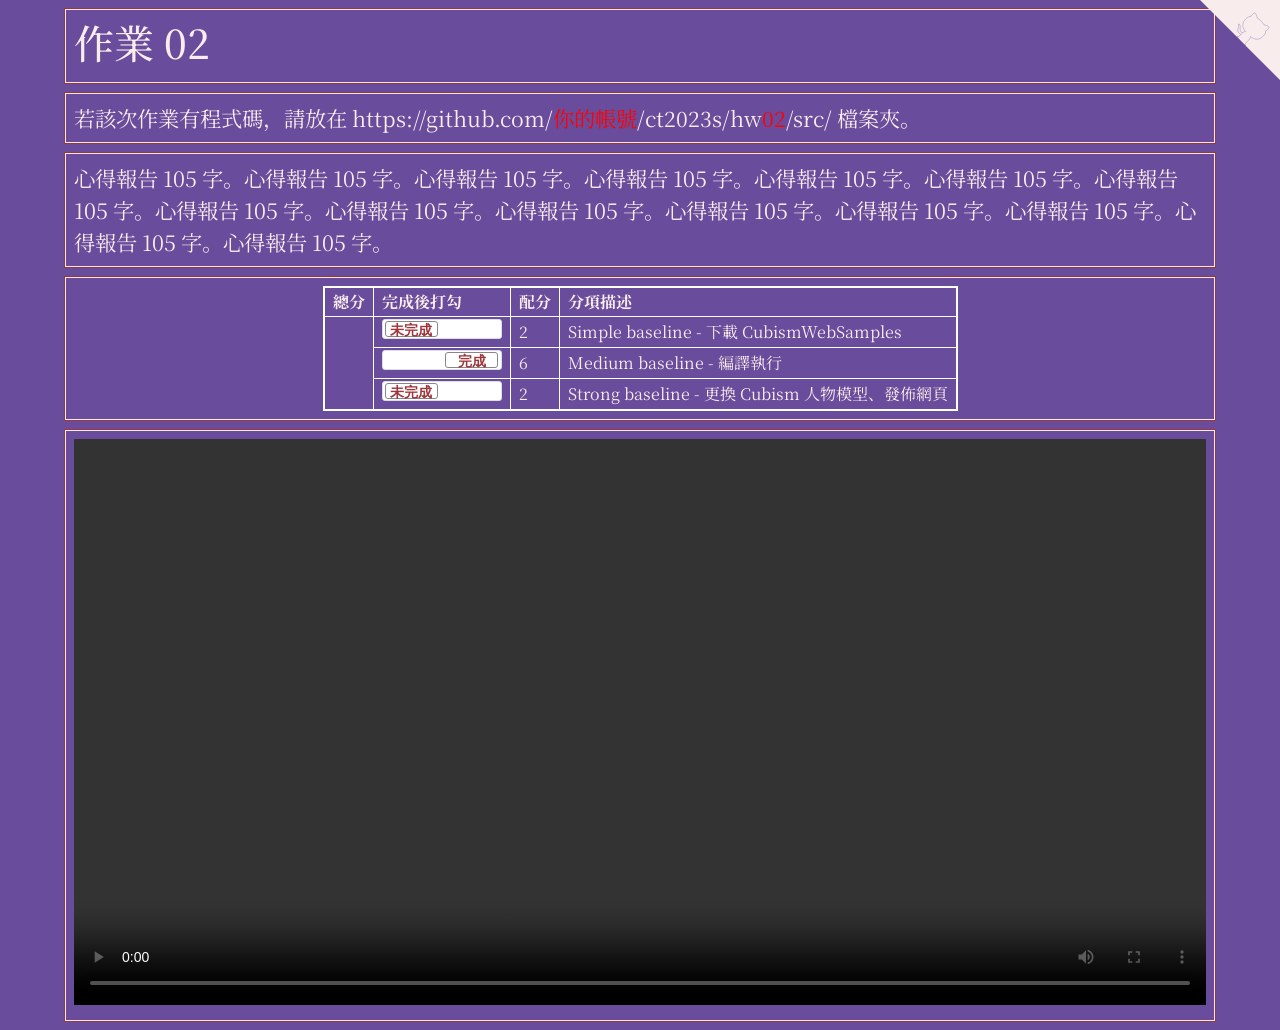
==== hw02/index.html @ 920e3bea "Add files via upload" ====
<!doctype html>
<html lang="zh-Hant-TW">
<head>
<!-- Required meta tags -->
<meta charset="utf-8">
<meta name="viewport" content="width=device-width, initial-scale=1">

<!-- D3, jquery -->
<script src="https://d3js.org/d3.v3.min.js" charset="utf-8"></script>
<script src="https://code.jquery.com/jquery-3.6.0.min.js" charset="utf-8"></script>

<!-- Bootstrap CSS -->
<link href="https://cdn.jsdelivr.net/npm/bootstrap@5.1.1/dist/css/bootstrap.min.css" rel="stylesheet">
<script src="https://cdn.jsdelivr.net/npm/bootstrap@5.1.1/dist/js/bootstrap.bundle.min.js"></script>

<title>作品集 Portfolio</title>
<style type="text/css">
  @import url('https://fonts.googleapis.com/css2?family=Noto+Serif+JP:wght@200&display=swap');

  table {
  border-collapse: collapse;
  border: 2px solid white; /* rgba(217,140,144,1) */
  font-size:  12pt;
  margin-left: auto;
  margin-right: auto;
  }

  td,
  th {
  border: 1px solid white;
  padding: 2px 8px;
  }

  .flipswitch
  {
      position: relative;
      background: white;
      width: 120px;
      height: 20px;
      -webkit-appearance: initial;
      border-radius: 3px;
      -webkit-tap-highlight-color: rgba(0, 0, 0, 0);
      outline:none;
      font-size: 14px;
      font-family: Trebuchet, Arial, sans-serif;
      font-weight: bold;
      cursor:pointer;
      border:1px solid #ddd;
  }
  .flipswitch:after
  {
      position:absolute;
      top:5%;
      display:block; 
      line-height:16px;
      width:45%;
      height:90%;
      background:#fff;
      box-sizing:border-box;
      text-align:center;
      transition: all 0.3s ease-in 0s; 
      color:rgba(159,53,58,1);
      border:#888 1px solid;
      border-radius:3px;
  }
  .flipswitch:after
  {
      left:2%;
      content: "未完成";
  }
  .flipswitch:checked:after
  {
      left:53%;
      content: "完成";
  }

  body {
    background-color: rgb(106, 76, 156); /* #6A4C9C */
    color: rgb(106, 76, 156);
    font-family: 'Noto Serif JP', serif;
  }

  .container-fluid {
    width:  90%;
  }

  .hw12 {
    border: 1px solid rgb(159, 53, 58);
    margin-top: 8px;
    margin-bottom: 8px;
  }

  .twenty {
    border: 1px solid #f9eced;
    color: #f9eced;
    padding: 8px;
    font-size: 16pt;
  }

  .twenty:hover {
      box-shadow: 0 0 5px 3px #f9eced;
      color: cyan; 
      text-shadow: 0 0 6px #FFFFFF, 0 0 6px #000000;
  }

  .github-corner:hover 
  .octo-arm {
    animation: octocat-wave 560ms ease-in-out
  }
  @keyframes octocat-wave {
    0%,100% {
      transform:rotate(0)
    }
    20%,60% {
      transform:rotate(-25deg)
    }
    40%,80% {
      transform:rotate(10deg)
    }
  }
  @media (max-width:500px) {
    .github-corner:hover 
    .octo-arm {
      animation:none
    }

    .github-corner 
    .octo-arm {
      animation: octocat-wave 560ms ease-in-out
    }
  }

  /* 波浪 */
  a {
    color:yellow;
    text-decoration: none; 
    background: url("data:image/svg+xml,%3Csvg xmlns='http://www.w3.org/2000/svg' viewBox='0 0 20 4'%3E%3Cpath fill='none' stroke='%23fff' d='M0 3.5c5 0 5-3 10-3s5 3 10 3 5-3 10-3 5 3 10 3'/%3E%3C/svg%3E") repeat-x 0 100%; 
    background-size:20px auto; 
    animation: waveMove 1s infinite linear;
  }

  a:hover {
    color:#f30;
    text-decoration: none;
    background: none;
    animation: none;
    text-decoration: underline;
    padding:2px 0;
  }
  @keyframes waveMove {
    from { background-position:0 100%; }
    to { background-position:20px 100%; }
  }
  /* 波浪 */
</style>
</head>
<body>
<!-- https://alexlenail.me/NN-SVG/about.html -->
<a href="https://github.com/你的帳號/ct2023s/" class="github-corner" aria-label="View source on Github">
  <svg width="80" height="80" viewBox="0 0 250 250" style="fill:#f9eced; color:#fff; position: absolute; top: 0; border: 0; right: 0;" aria-hidden="true">
    <path d="M0,0 L115,115 L130,115 L142,142 L250,250 L250,0 Z"></path>
    <path d="M128.3,109.0 C113.8,99.7 119.0,89.6 119.0,89.6 C122.0,82.7 120.5,78.6 120.5,78.6 C119.2,72.0 123.4,76.3 123.4,76.3 C127.3,80.9 125.5,87.3 125.5,87.3 C122.9,97.6 130.6,101.9 134.4,103.2" fill="#f9eced" stroke="#6A4C9C" style="transform-origin: 130px 106px;" class="octo-arm"></path>
    <path d="M115.0,115.0 C114.9,115.1 118.7,116.5 119.8,115.4 L133.7,101.6 C136.9,99.2 139.9,98.4 142.2,98.6 C133.8,88.0 127.5,74.4 143.8,58.0 C148.5,53.4 154.0,51.2 159.7,51.0 C160.3,49.4 163.2,43.6 171.4,40.1 C171.4,40.1 176.1,42.5 178.8,56.2 C183.1,58.6 187.2,61.8 190.9,65.4 C194.5,69.0 197.7,73.2 200.1,77.6 C213.8,80.2 216.3,84.9 216.3,84.9 C212.7,93.1 206.9,96.0 205.4,96.6 C205.1,102.4 203.0,107.8 198.3,112.5 C181.9,128.9 168.3,122.5 157.7,114.1 C157.9,116.9 156.7,120.9 152.7,124.9 L141.0,136.5 C139.8,137.7 141.6,141.9 141.8,141.8 Z" fill="#f9eced" stroke="#6A4C9C" class="octo-body"></path>
  </svg>
</a>

<div class="container-fluid">

  <!-- ------------------------------------------------>
  <div class="row hw12">
    <div class="col-md-12 twenty">
      <h1>作業 02</h1>
    </div>
  </div>

  <!-- ------------------------------------------------>
  <div class="row hw12">
    <div class="col-md-12 twenty">
      若該次作業有程式碼，請放在 https://github.com/<span style="color:red;">你的帳號</span>/ct2023s/hw<span style="color:red;">02</span>/src/ 檔案夾。
    </div>
  </div>

  <!-- ------------------------------------------------>
  <div class="row hw12">
    <div class="col-md-12 twenty">
      心得報告 105 字。心得報告 105 字。心得報告 105 字。心得報告 105 字。心得報告 105 字。心得報告 105 字。心得報告 105 字。心得報告 105 字。心得報告 105 字。心得報告 105 字。心得報告 105 字。心得報告 105 字。心得報告 105 字。心得報告 105 字。心得報告 105 字。
    </div>
  </div>

  <!-- ------------------------------------------------>
  <div class="row hw12">
    <div class="col-md-12 twenty">
      <table>
        <tr>
          <th>總分</th>
          <th>完成後打勾</th>
          <th>配分</th>
          <th>分項描述</th>
        </tr>
        <tr>
          <td rowspan="7" id="myTotal"></td>
          <td><input type="checkbox" class="flipswitch" id="myCheckbox1"></td>
          <td id='m1'>2</td>
          <td>Simple baseline - 下載 CubismWebSamples</td>
        </tr>
        <tr>
          <td><input type="checkbox" class="flipswitch" id="myCheckbox2" checked></td>
          <td id='m2'>6</td>
          <td>Medium baseline - 編譯執行 </td>
        </tr>
        <tr>
          <td><input type="checkbox" class="flipswitch" id="myCheckbox3"></td>
          <td id='m3'>2</td>
          <td>Strong baseline - 更換 Cubism 人物模型、發佈網頁 </td>
        </tr>
      </table>
    </div>
  </div>

  <!-- ------------------------------------------------>
  <div class="row hw12">
    <div class="col-md-12 twenty">
      <video id="video1" style="width:100%;max-width:100%;" controls="">
        <source src="https://www.w3schools.com/html/mov_bbb.mp4" type="video/mp4">
      </video>
    </div>
  </div>

  <!-- ------------------------------------------------>

  <!-- ------------------------------------------------>


<script>
  $(function() {
    var f = function() {
      $(this).next().text($(this).is(':checked') ? '做完' : '未做完');
    };
    $('input').change(f).trigger('change');
  });

  d3.select("#myCheckbox1").on("change",update);
  d3.select("#myCheckbox2").on("change",update);
  d3.select("#myCheckbox3").on("change",update);
  d3.select("#myCheckbox4").on("change",update);
  d3.select("#myCheckbox5").on("change",update);
  d3.select("#myCheckbox6").on("change",update);
  d3.select("#myCheckbox7").on("change",update);

  update();
  
  function update(){

    var score = 0;

    if (d3.select("#myCheckbox1").property("checked")){
      score += parseInt(d3.select('#m1').html());
    }

    if (d3.select("#myCheckbox2").property("checked")){
      score += parseInt(d3.select('#m2').html());   
    }

    if (d3.select("#myCheckbox3").property("checked")){
      score += parseInt(d3.select('#m3').html());   
    }

    d3.select("#myTotal").html(score);    
  }
</script>

</body>
</html>
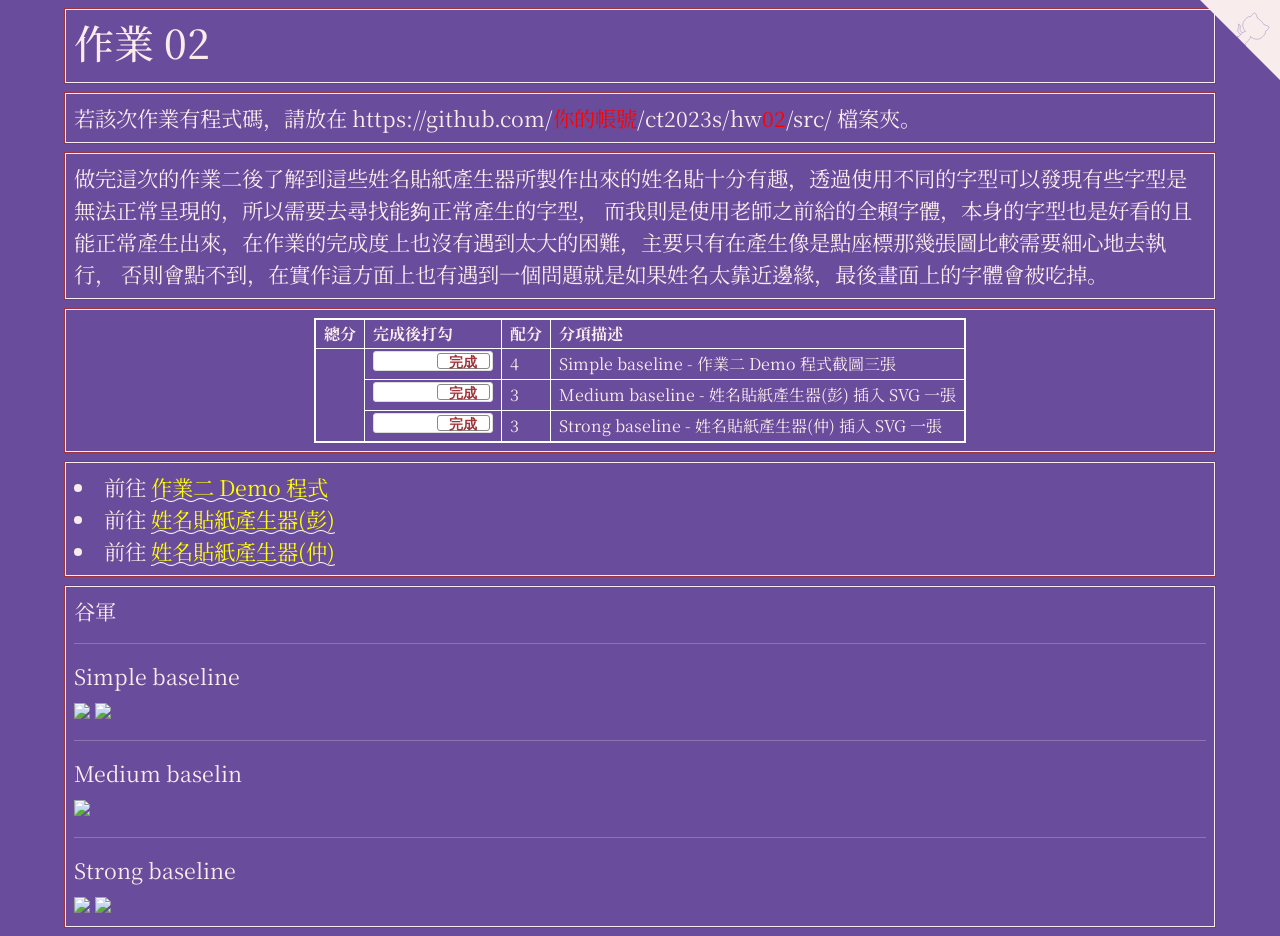
==== commit e8d655af: "Update index.html" ====
--- a/hw02/index.html
+++ b/hw02/index.html
@@ -14,6 +14,8 @@
 <script src="https://cdn.jsdelivr.net/npm/bootstrap@5.1.1/dist/js/bootstrap.bundle.min.js"></script>
 
 <title>作品集 Portfolio</title>
+<!-- https://alexlenail.me/NN-SVG/about.html -->
+<link rel="icon" href="../hw00/favicon.svg"/>
 <style type="text/css">
   @import url('https://fonts.googleapis.com/css2?family=Noto+Serif+JP:wght@200&display=swap');
 
@@ -183,7 +185,9 @@
   <!-- ------------------------------------------------>
   <div class="row hw12">
     <div class="col-md-12 twenty">
-      心得報告 105 字。心得報告 105 字。心得報告 105 字。心得報告 105 字。心得報告 105 字。心得報告 105 字。心得報告 105 字。心得報告 105 字。心得報告 105 字。心得報告 105 字。心得報告 105 字。心得報告 105 字。心得報告 105 字。心得報告 105 字。心得報告 105 字。
+      做完這次的作業二後了解到這些姓名貼紙產生器所製作出來的姓名貼十分有趣，透過使用不同的字型可以發現有些字型是無法正常呈現的，所以需要去尋找能夠正常產生的字型，
+      而我則是使用老師之前給的全賴字體，本身的字型也是好看的且能正常產生出來，在作業的完成度上也沒有遇到太大的困難，主要只有在產生像是點座標那幾張圖比較需要細心地去執行，
+      否則會點不到，在實作這方面上也有遇到一個問題就是如果姓名太靠近邊緣，最後畫面上的字體會被吃掉。
     </div>
   </div>
 
@@ -199,19 +203,19 @@
         </tr>
         <tr>
           <td rowspan="7" id="myTotal"></td>
-          <td><input type="checkbox" class="flipswitch" id="myCheckbox1"></td>
-          <td id='m1'>2</td>
-          <td>Simple baseline - 下載 CubismWebSamples</td>
+          <td><input type="checkbox" class="flipswitch" id="myCheckbox1" checked></td>
+          <td id='m1'>4</td>
+          <td>Simple baseline - 作業二 Demo 程式截圖三張</td>
         </tr>
         <tr>
           <td><input type="checkbox" class="flipswitch" id="myCheckbox2" checked></td>
-          <td id='m2'>6</td>
-          <td>Medium baseline - 編譯執行 </td>
+          <td id='m2'>3</td>
+          <td>Medium baseline - 姓名貼紙產生器(彭) 插入 SVG 一張</td>
         </tr>
         <tr>
-          <td><input type="checkbox" class="flipswitch" id="myCheckbox3"></td>
-          <td id='m3'>2</td>
-          <td>Strong baseline - 更換 Cubism 人物模型、發佈網頁 </td>
+          <td><input type="checkbox" class="flipswitch" id="myCheckbox3" checked></td>
+          <td id='m3'>3</td>
+          <td>Strong baseline - 姓名貼紙產生器(仲) 插入 SVG 一張</td>
         </tr>
       </table>
     </div>
@@ -220,11 +224,35 @@
   <!-- ------------------------------------------------>
   <div class="row hw12">
     <div class="col-md-12 twenty">
-      <video id="video1" style="width:100%;max-width:100%;" controls="">
-        <source src="https://www.w3schools.com/html/mov_bbb.mp4" type="video/mp4">
-      </video>
-    </div>
-  </div>
+      <li>前往 <a href="https://tjhsieh.github.io/c/ct/ct2023s/html/unicode/index.html">作業二 Demo 程式</a></li>
+      <li>前往  <a href="https://howlemon.github.io/ct2022s/hw02/index.html" target="_blank"> 姓名貼紙產生器(彭)</a> </li>
+      <li>前往  <a href="https://t109598105.github.io/vis2021s/lab07/index.html" target="_blank"> 姓名貼紙產生器(仲)</a> </li>
+    </div>
+  </div>
+
+
+  <!-- ------------------------------------------------>
+  <div class="row hw12">
+    <div class="col-md-12 twenty">
+      谷軍
+      <hr>
+      Simple baseline <br>
+
+      <img src="./8c37.png" width="30%" />
+      <img src="./8ecd.png" width="30%" />
+
+      <hr>
+      Medium baselin <br>
+      <img src="./8c37_8ecd.svg" width="90%" />
+
+      <hr>
+      Strong baseline<br>
+      <img src="./U+8C37.svg" width="30%" />
+      <img src="./U+8ECD.svg" width="30%" />
+    </div>
+  </div>
+
+
 
   <!-- ------------------------------------------------>
 
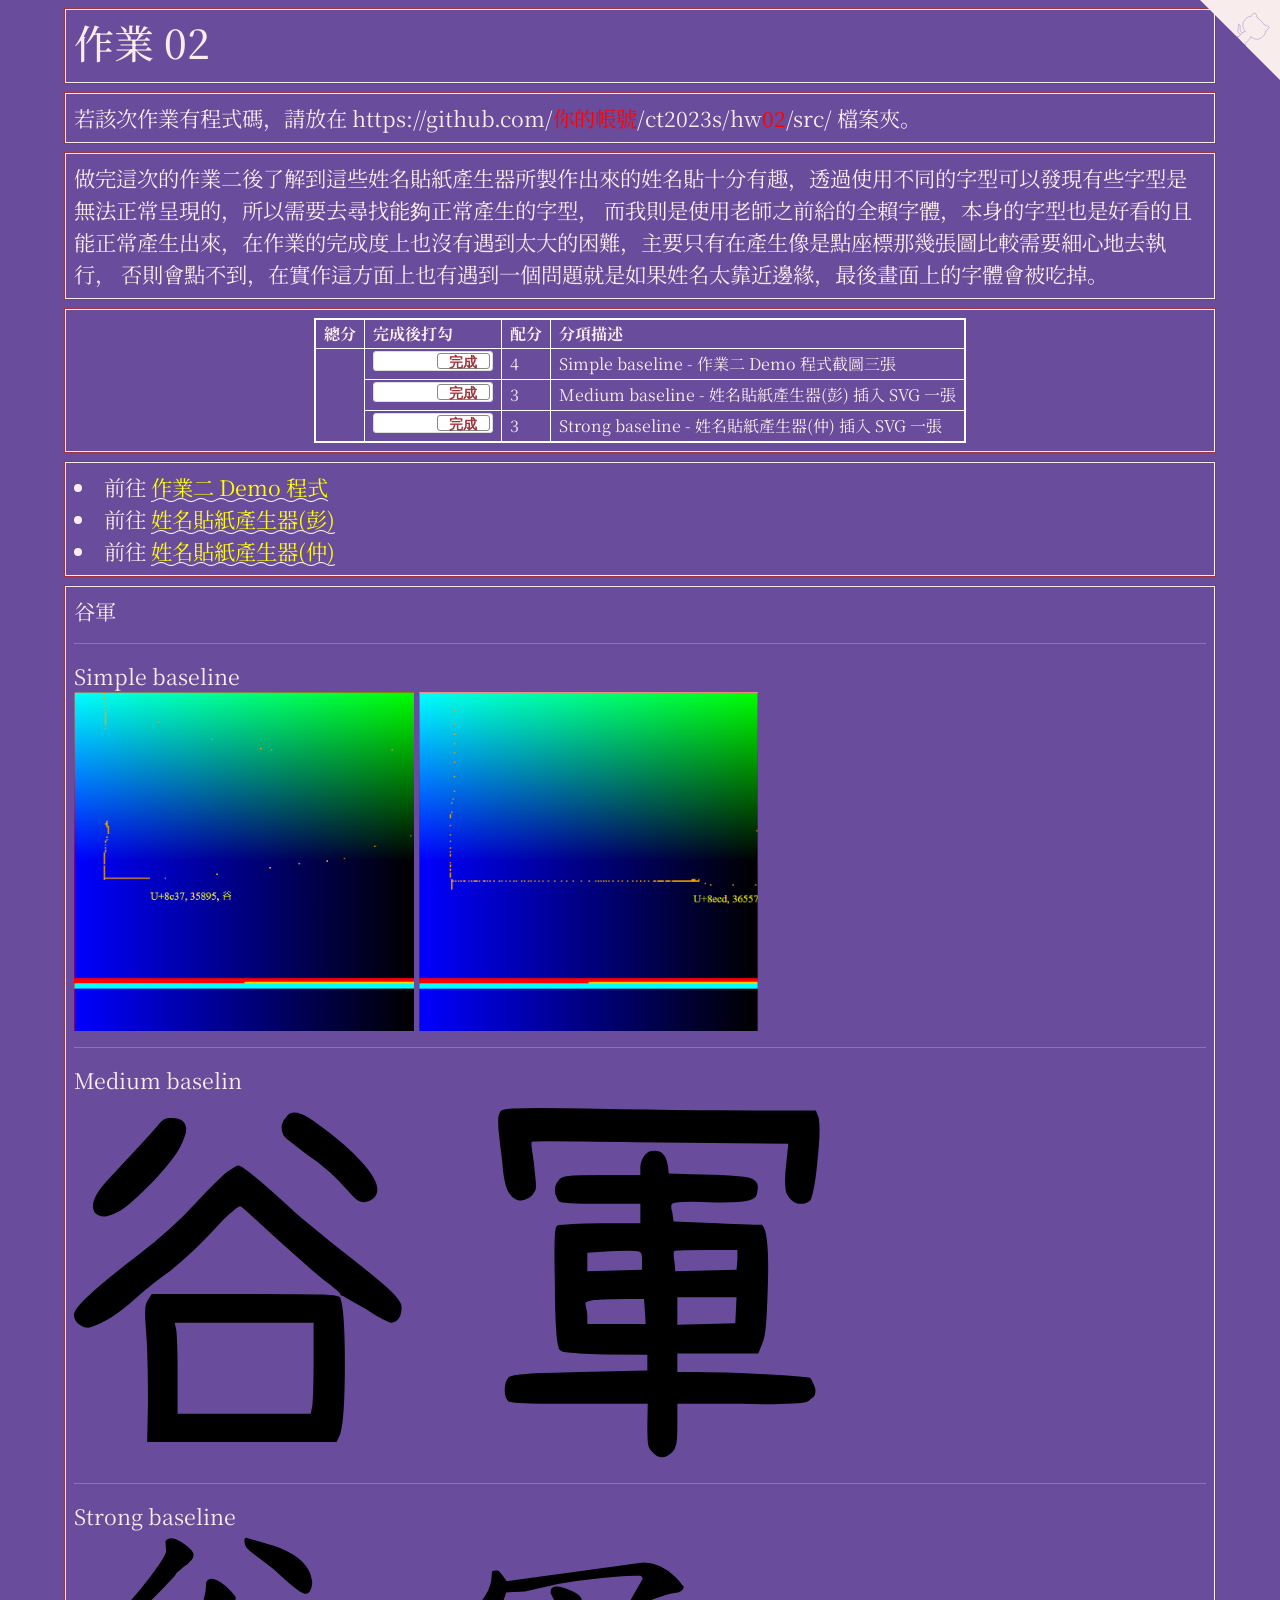
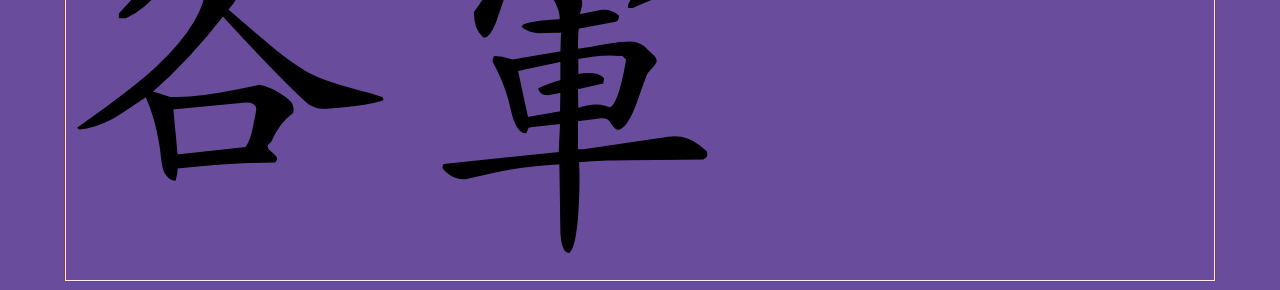
==== commit 1bf54524: "Update index.html" ====
--- a/hw02/index.html
+++ b/hw02/index.html
@@ -243,10 +243,11 @@
 
       <hr>
       Medium baselin <br>
-      <img src="./8c37_8ecd.svg" width="90%" />
+      <img src="./8c37_8ecd.svg" width="70%" />
 
       <hr>
       Strong baseline<br>
+      
       <img src="./U+8C37.svg" width="30%" />
       <img src="./U+8ECD.svg" width="30%" />
     </div>
